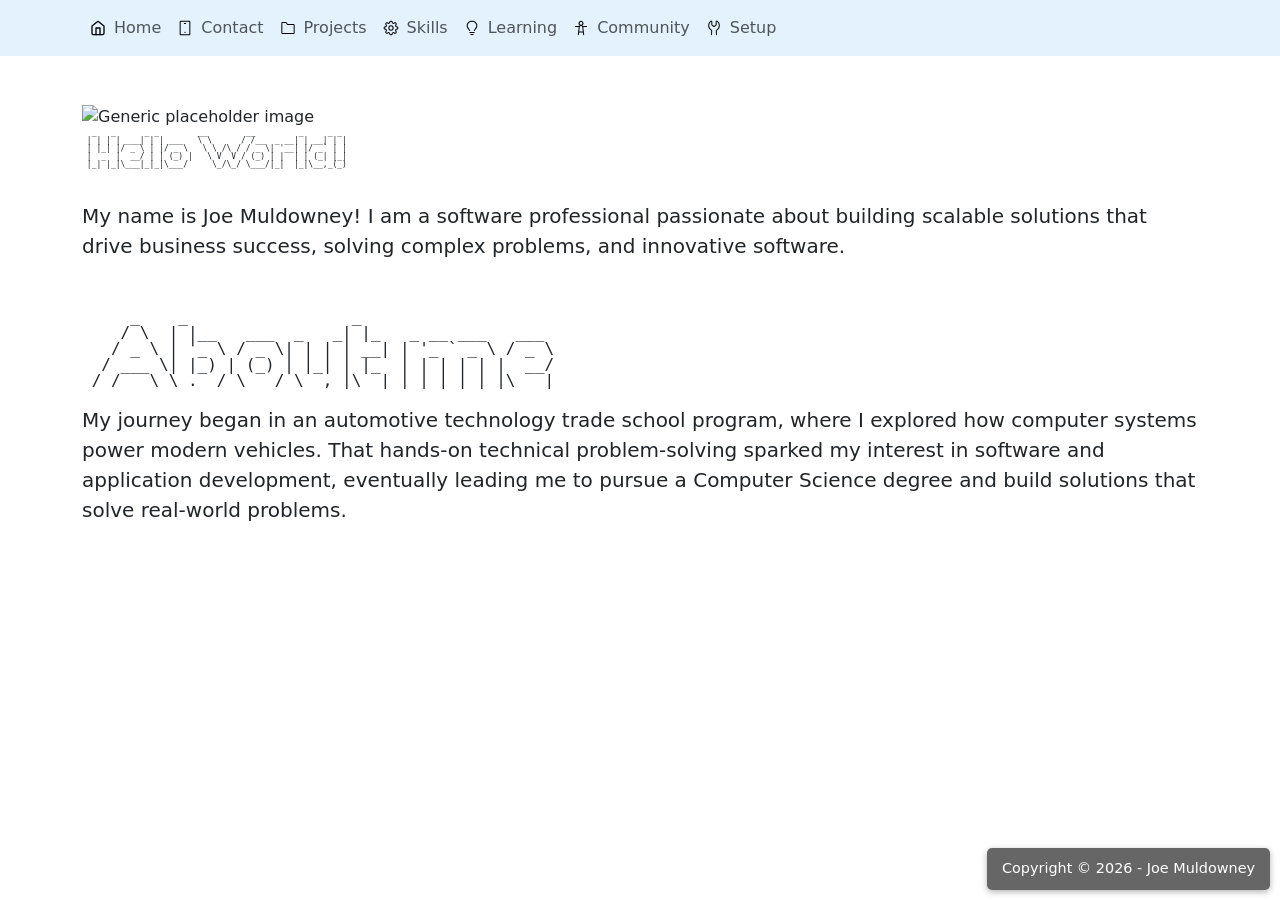
==== index.html @ 7add2e62 "adding icons" ====
<!DOCTYPE html>
<html lang="en">
<head>
  <meta charset="UTF-8">
  <meta name="viewport" content="width=device-width, initial-scale=1.0">
  <title>Homepage</title>
  <meta name="description" content="Landing page">
  <script src="https://code.jquery.com/jquery-3.7.0.min.js"></script> <!-- Added for including other html pages-->
<link href="https://cdn.jsdelivr.net/npm/bootstrap@5.0.2/dist/css/bootstrap.min.css" rel="stylesheet" integrity="sha384-EVSTQN3/azprG1Anm3QDgpJLIm9Nao0Yz1ztcQTwFspd3yD65VohhpuuCOmLASjC" crossorigin="anonymous">
 <style>
.ascii-art {
  font-family: monospace;
  font-size: clamp(6px, 1.5vw, 16px);
  line-height: 1;
  white-space: pre;
  overflow-x: auto;
}
.ascii-art-intro {
  font-family: monospace;
  font-size: clamp(4px, 1.5vw, 8px);
  line-height: 1;
  white-space: pre;
  overflow-x: auto;
}
</style> 
</head>
<body>
<nav class="navbar navbar-expand-lg navbar-light" style="background-color: #e3f2fd;">
    <div class="container">

  <button class="navbar-toggler" type="button" data-bs-toggle="collapse" data-bs-target="#navbarText" aria-controls="navbarText" aria-expanded="false" aria-label="Toggle navigation">
    <span class="navbar-toggler-icon"></span>
  </button>
  <div class="collapse navbar-collapse" id="navbarText">
<ul class="navbar-nav me-auto">
  <li class="nav-item">
<a class="nav-link d-flex align-items-center" href="index.html">
  <img src="images/icons/home.svg" alt="Home icon" width="16" height="16" class="me-2">
  Home
</a>
</li>
  <li class="nav-item">
<a class="nav-link d-flex align-items-center" href="contact.html">
  <img src="images/icons/device-mobile-24.svg" alt="Home icon" width="16" height="16" class="me-2">
  Contact
</a>
</li>
  <li class="nav-item">
<a class="nav-link d-flex align-items-center" href="projects.html">
  <img src="images/icons/file-directory-24.svg" alt="Home icon" width="16" height="16" class="me-2">
  Projects
</a>
</li>
  <li class="nav-item">
<a class="nav-link d-flex align-items-center" href="skill.html">
  <img src="images/icons/gear-24.svg" alt="Home icon" width="16" height="16" class="me-2">
  Skills
</a>
</li>
    <li class="nav-item">
<a class="nav-link d-flex align-items-center" href="learning.html">
  <img src="images/icons/light-bulb-24.svg" alt="Home icon" width="16" height="16" class="me-2">
  Learning
</a>
</li>
  <li class="nav-item">
<a class="nav-link d-flex align-items-center" href="community.html">
  <img src="images/icons/accessibility-24.svg" alt="Home icon" width="16" height="16" class="me-2">
  Community
</a>
</li>
  
    <li class="nav-item">
<a class="nav-link d-flex align-items-center" href="setup.html">
  <img src="images/icons/tools-24.svg" alt="Home icon" width="16" height="16" class="me-2">
  Setup
</a>
</li>
</ul>

  </div>
  </div>
</nav>

<div class="media mt-5">
    <div class="container">
        <img class="mr-3" src="..." alt="Generic placeholder image">
    <div class="media-body">
        <h5 class="mt-0"><pre class="ascii-art-intro" >
  _   _      _ _        __        __         _     _ _ 
 | | | | ___| | | ___   \ \      / /__  _ __| | __| | |
 | |_| |/ _ \ | |/ _ \   \ \ /\ / / _ \| '__| |/ _` | |
 |  _  |  __/ | | (_) |   \ V  V / (_) | |  | | (_| |_|
 |_| |_|\___|_|_|\___/     \_/\_/ \___/|_|  |_|\__,_(_)
                                                       
        </pre></h5>
        <p class="fs-5">My name is Joe Muldowney! I am a software professional passionate about building scalable solutions that drive business success, solving complex problems, and innovative software. </p> </div>
    </div>
</div>




<div class="container mt-5 mb-5">
    
      
<pre class="ascii-art">
     _    _                 _                    
    / \  | |__   ___  _   _| |_   _ __ ___   ___ 
   / _ \ | '_ \ / _ \| | | | __| | '_ ` _ \ / _ \
  / ___ \| |_) | (_) | |_| | |_  | | | | | |  __/
 /_/   \_\_.__/ \___/ \__,_|\__| |_| |_| |_|\___|                                                 
</pre>
<div class="row">
    <div class="col fs-5">      My journey began in an automotive technology trade school program, where I explored how computer systems power modern vehicles. 
      That hands-on technical problem-solving sparked my interest in software and application development, 
      eventually leading me to pursue a Computer Science degree and build solutions that solve real-world problems.
    </div>      
</div>
</div>





<div id="footer"></div> 

<script src="https://cdn.jsdelivr.net/npm/bootstrap@5.0.2/dist/js/bootstrap.bundle.min.js" integrity="sha384-MrcW6ZMFYlzcLA8Nl+NtUVF0sA7MsXsP1UyJoMp4YLEuNSfAP+JcXn/tWtIaxVXM" crossorigin="anonymous"></script>

<script>
  $("#footer").load("footer.html");  
</script>

  
</body>
</html>
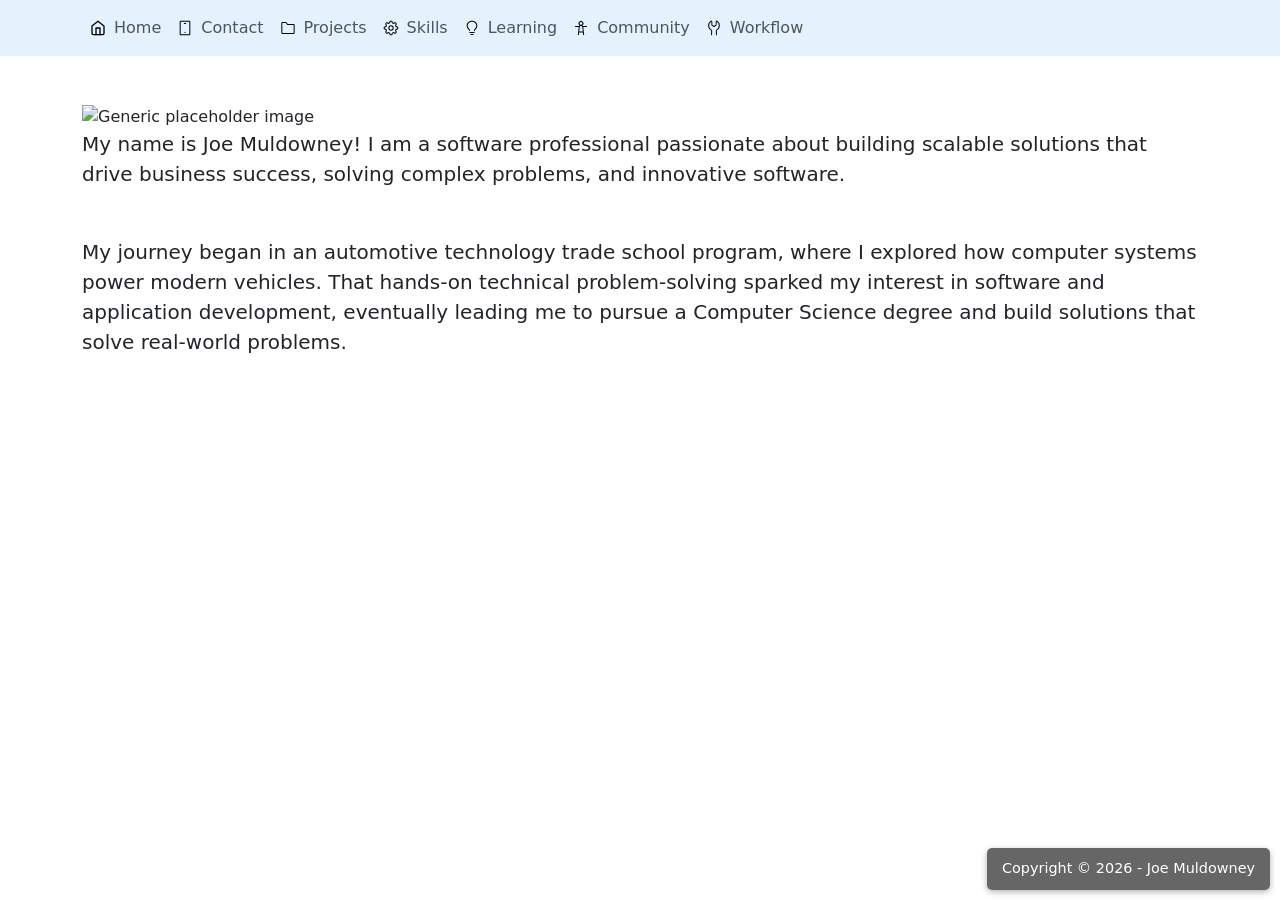
==== commit e2adae70: "removeing enviroment page" ====
--- a/index.html
+++ b/index.html
@@ -8,20 +8,7 @@
   <script src="https://code.jquery.com/jquery-3.7.0.min.js"></script> <!-- Added for including other html pages-->
 <link href="https://cdn.jsdelivr.net/npm/bootstrap@5.0.2/dist/css/bootstrap.min.css" rel="stylesheet" integrity="sha384-EVSTQN3/azprG1Anm3QDgpJLIm9Nao0Yz1ztcQTwFspd3yD65VohhpuuCOmLASjC" crossorigin="anonymous">
  <style>
-.ascii-art {
-  font-family: monospace;
-  font-size: clamp(6px, 1.5vw, 16px);
-  line-height: 1;
-  white-space: pre;
-  overflow-x: auto;
-}
-.ascii-art-intro {
-  font-family: monospace;
-  font-size: clamp(4px, 1.5vw, 8px);
-  line-height: 1;
-  white-space: pre;
-  overflow-x: auto;
-}
+
 </style> 
 </head>
 <body>
@@ -71,9 +58,9 @@
 </li>
   
     <li class="nav-item">
-<a class="nav-link d-flex align-items-center" href="setup.html">
+<a class="nav-link d-flex align-items-center" href="workflow.html">
   <img src="images/icons/tools-24.svg" alt="Home icon" width="16" height="16" class="me-2">
-  Setup
+  Workflow
 </a>
 </li>
 </ul>
@@ -86,14 +73,7 @@
     <div class="container">
         <img class="mr-3" src="..." alt="Generic placeholder image">
     <div class="media-body">
-        <h5 class="mt-0"><pre class="ascii-art-intro" >
-  _   _      _ _        __        __         _     _ _ 
- | | | | ___| | | ___   \ \      / /__  _ __| | __| | |
- | |_| |/ _ \ | |/ _ \   \ \ /\ / / _ \| '__| |/ _` | |
- |  _  |  __/ | | (_) |   \ V  V / (_) | |  | | (_| |_|
- |_| |_|\___|_|_|\___/     \_/\_/ \___/|_|  |_|\__,_(_)
-                                                       
-        </pre></h5>
+
         <p class="fs-5">My name is Joe Muldowney! I am a software professional passionate about building scalable solutions that drive business success, solving complex problems, and innovative software. </p> </div>
     </div>
 </div>
@@ -103,14 +83,7 @@
 
 <div class="container mt-5 mb-5">
     
-      
-<pre class="ascii-art">
-     _    _                 _                    
-    / \  | |__   ___  _   _| |_   _ __ ___   ___ 
-   / _ \ | '_ \ / _ \| | | | __| | '_ ` _ \ / _ \
-  / ___ \| |_) | (_) | |_| | |_  | | | | | |  __/
- /_/   \_\_.__/ \___/ \__,_|\__| |_| |_| |_|\___|                                                 
-</pre>
+
 <div class="row">
     <div class="col fs-5">      My journey began in an automotive technology trade school program, where I explored how computer systems power modern vehicles. 
       That hands-on technical problem-solving sparked my interest in software and application development, 
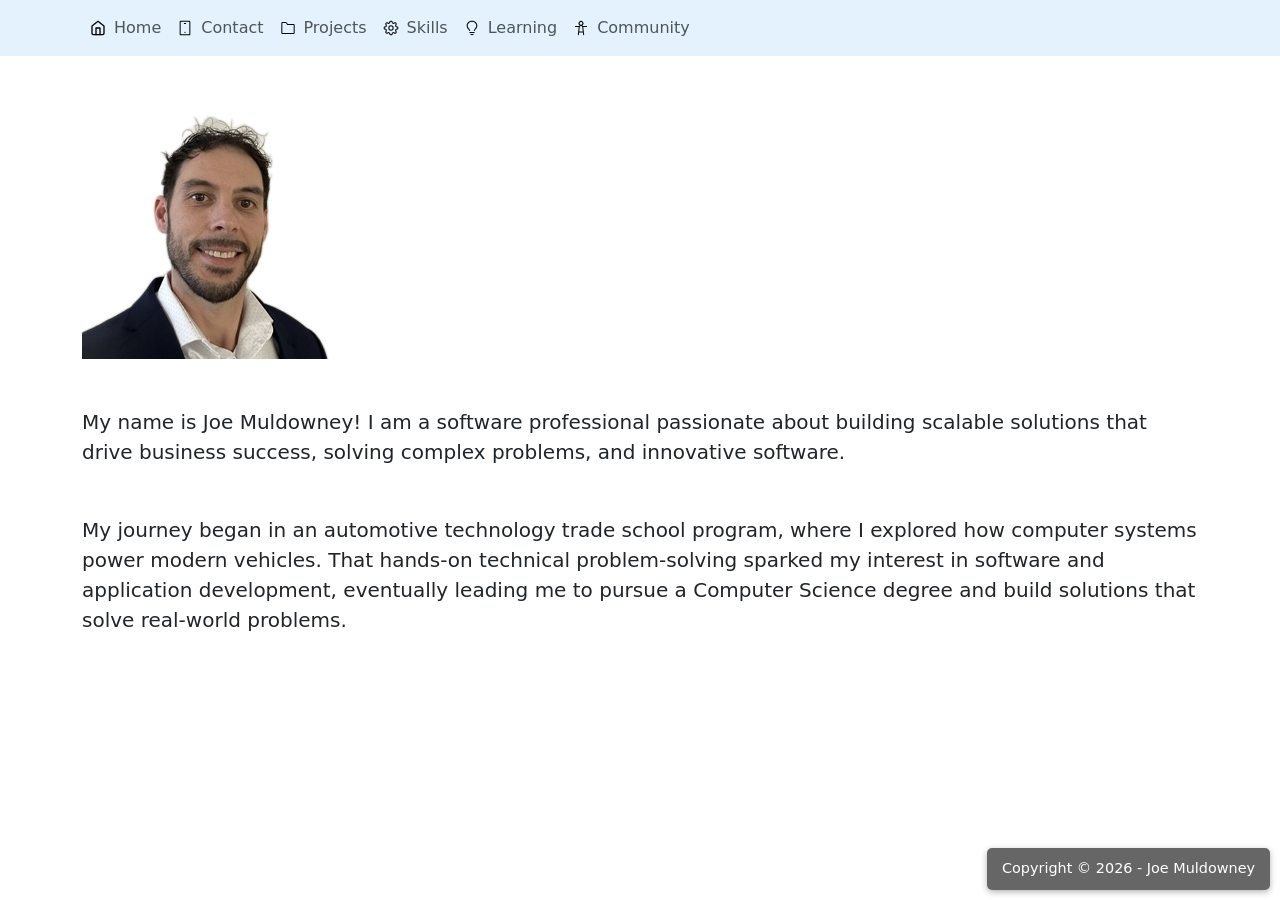
==== commit fa4b62c4: "adding photo" ====
--- a/index.html
+++ b/index.html
@@ -55,14 +55,8 @@
   <img src="images/icons/accessibility-24.svg" alt="Home icon" width="16" height="16" class="me-2">
   Community
 </a>
-</li>
-  
-    <li class="nav-item">
-<a class="nav-link d-flex align-items-center" href="workflow.html">
-  <img src="images/icons/tools-24.svg" alt="Home icon" width="16" height="16" class="me-2">
-  Workflow
-</a>
-</li>
+</li> 
+
 </ul>
 
   </div>
@@ -71,8 +65,8 @@
 
 <div class="media mt-5">
     <div class="container">
-        <img class="mr-3" src="..." alt="Generic placeholder image">
-    <div class="media-body">
+        <img class="mr-3" src="images/my-pic.png" alt="Generic placeholder image">
+    <div class="media-body mt-5">
 
         <p class="fs-5">My name is Joe Muldowney! I am a software professional passionate about building scalable solutions that drive business success, solving complex problems, and innovative software. </p> </div>
     </div>
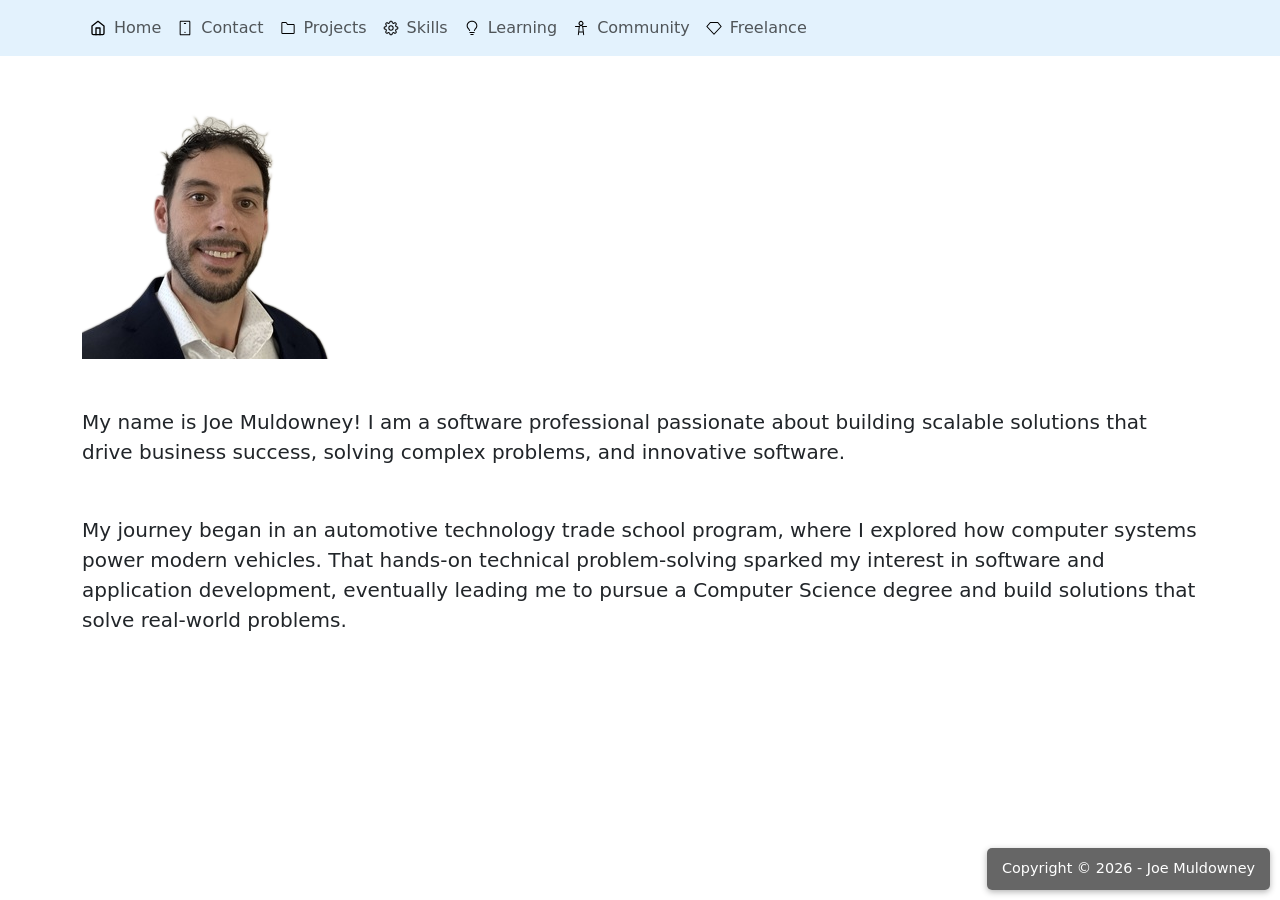
==== commit 221239bb: "Adding freelance section" ====
--- a/index.html
+++ b/index.html
@@ -55,7 +55,13 @@
   <img src="images/icons/accessibility-24.svg" alt="Home icon" width="16" height="16" class="me-2">
   Community
 </a>
-</li> 
+</li>
+  <li class="nav-item">
+<a class="nav-link d-flex align-items-center" href="freelance.html">
+  <img src="images/icons/ruby-24.svg" alt="Home icon" width="16" height="16" class="me-2">
+  Freelance
+</a>
+</li>  
 
 </ul>
 
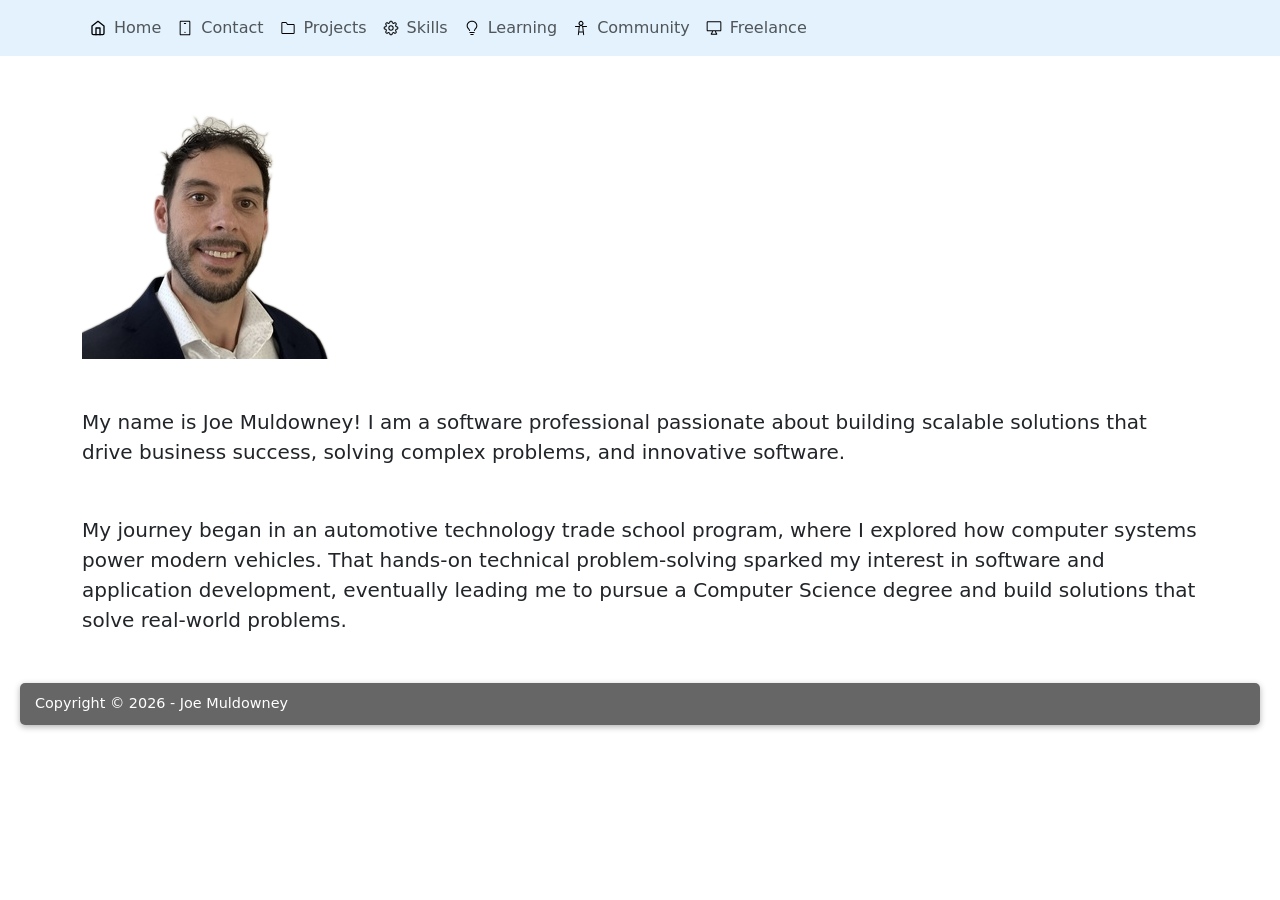
==== commit 37068e8e: "updating portfolio" ====
--- a/index.html
+++ b/index.html
@@ -3,62 +3,65 @@
 <head>
   <meta charset="UTF-8">
   <meta name="viewport" content="width=device-width, initial-scale=1.0">
-  <title>Homepage</title>
-  <meta name="description" content="Landing page">
+  <title>Joe Muldowney | Building Scalable Web & Cloud Solutions</title>
+  <link rel="icon" href="/images/icons/favicon.ico">
+  <meta name="description" content="A portfolilo for Joe Muldowney to show a range of projects from a static website to scalable cloud solutions">
+  <meta name="keywords" content="software devloper, coding, web, cloud, technology, developer, software">
+  <meta name="author" content="Joe Muldowney">
+  <link href="style.css" rel="stylesheet">
+  <link rel="stylesheet" href="https://cdn.jsdelivr.net/npm/bootstrap-icons@1.11.3/font/bootstrap-icons.min.css">
   <script src="https://code.jquery.com/jquery-3.7.0.min.js"></script> <!-- Added for including other html pages-->
 <link href="https://cdn.jsdelivr.net/npm/bootstrap@5.0.2/dist/css/bootstrap.min.css" rel="stylesheet" integrity="sha384-EVSTQN3/azprG1Anm3QDgpJLIm9Nao0Yz1ztcQTwFspd3yD65VohhpuuCOmLASjC" crossorigin="anonymous">
- <style>
 
-</style> 
 </head>
 <body>
 <nav class="navbar navbar-expand-lg navbar-light" style="background-color: #e3f2fd;">
     <div class="container">
 
-  <button class="navbar-toggler" type="button" data-bs-toggle="collapse" data-bs-target="#navbarText" aria-controls="navbarText" aria-expanded="false" aria-label="Toggle navigation">
+    <button class="navbar-toggler" type="button" data-bs-toggle="collapse" data-bs-target="#navbarText" aria-controls="navbarText" aria-expanded="false" aria-label="Toggle navigation">
     <span class="navbar-toggler-icon"></span>
   </button>
   <div class="collapse navbar-collapse" id="navbarText">
 <ul class="navbar-nav me-auto">
   <li class="nav-item">
-<a class="nav-link d-flex align-items-center" href="index.html">
+<a class="nav-link d-flex align-items-center enlarge" href="index.html">
   <img src="images/icons/home.svg" alt="Home icon" width="16" height="16" class="me-2">
   Home
 </a>
 </li>
   <li class="nav-item">
-<a class="nav-link d-flex align-items-center" href="contact.html">
+<a class="nav-link d-flex align-items-center enlarge" href="contact.html">
   <img src="images/icons/device-mobile-24.svg" alt="Home icon" width="16" height="16" class="me-2">
   Contact
 </a>
 </li>
   <li class="nav-item">
-<a class="nav-link d-flex align-items-center" href="projects.html">
+<a class="nav-link d-flex align-items-center enlarge" href="projects.html">
   <img src="images/icons/file-directory-24.svg" alt="Home icon" width="16" height="16" class="me-2">
   Projects
 </a>
 </li>
   <li class="nav-item">
-<a class="nav-link d-flex align-items-center" href="skill.html">
+<a class="nav-link d-flex align-items-center enlarge" href="skill.html">
   <img src="images/icons/gear-24.svg" alt="Home icon" width="16" height="16" class="me-2">
   Skills
 </a>
 </li>
     <li class="nav-item">
-<a class="nav-link d-flex align-items-center" href="learning.html">
+<a class="nav-link d-flex align-items-center enlarge" href="learning.html">
   <img src="images/icons/light-bulb-24.svg" alt="Home icon" width="16" height="16" class="me-2">
   Learning
 </a>
 </li>
   <li class="nav-item">
-<a class="nav-link d-flex align-items-center" href="community.html">
+<a class="nav-link d-flex align-items-center enlarge" href="community.html">
   <img src="images/icons/accessibility-24.svg" alt="Home icon" width="16" height="16" class="me-2">
   Community
 </a>
 </li>
   <li class="nav-item">
-<a class="nav-link d-flex align-items-center" href="freelance.html">
-  <img src="images/icons/ruby-24.svg" alt="Home icon" width="16" height="16" class="me-2">
+<a class="nav-link d-flex align-items-center enlarge" href="freelance.html">
+  <img src="images/icons/freelance-24.svg" alt="Home icon" width="16" height="16" class="me-2">
   Freelance
 </a>
 </li>  
@@ -69,12 +72,12 @@
   </div>
 </nav>
 
-<div class="media mt-5">
+<div class="mt-5">
     <div class="container">
-        <img class="mr-3" src="images/my-pic.png" alt="Generic placeholder image">
+        <img class="mr-3" src="images/my-pic.png" alt="image of myself">
     <div class="media-body mt-5">
 
-        <p class="fs-5">My name is Joe Muldowney! I am a software professional passionate about building scalable solutions that drive business success, solving complex problems, and innovative software. </p> </div>
+        <p class="lead">My name is Joe Muldowney! I am a software professional passionate about building scalable solutions that drive business success, solving complex problems, and innovative software. </p> </div>
     </div>
 </div>
 
@@ -84,13 +87,18 @@
 <div class="container mt-5 mb-5">
     
 
-<div class="row">
-    <div class="col fs-5">      My journey began in an automotive technology trade school program, where I explored how computer systems power modern vehicles. 
+
+    <div class="lead">My journey began in an automotive technology trade school program, where I explored how computer systems power modern vehicles. 
       That hands-on technical problem-solving sparked my interest in software and application development, 
       eventually leading me to pursue a Computer Science degree and build solutions that solve real-world problems.
-    </div>      
+    </div> 
+
+
+
 </div>
-</div>
+
+
+
 
 
 
@@ -102,6 +110,7 @@
 
 <script>
   $("#footer").load("footer.html");  
+
 </script>
 
   
--- a/style.css
+++ b/style.css
@@ -0,0 +1,26 @@
+.carousel-control-prev-icon,
+.carousel-control-next-icon {
+    filter: invert(1);
+}
+
+.skill-box {
+  transition: all 0.2s ease-in-out;
+}
+
+.skill-box:hover {
+  transform: translateY(-4px);
+  box-shadow: 0 .5rem 1rem rgba(0,0,0,.15);
+}
+
+.enlarge{
+
+}
+
+.enlarge:hover{
+    transform: scale(1.1);
+}
+html, body {
+  height: auto !important;
+  overflow-y: auto !important;
+  position: static !important;
+}
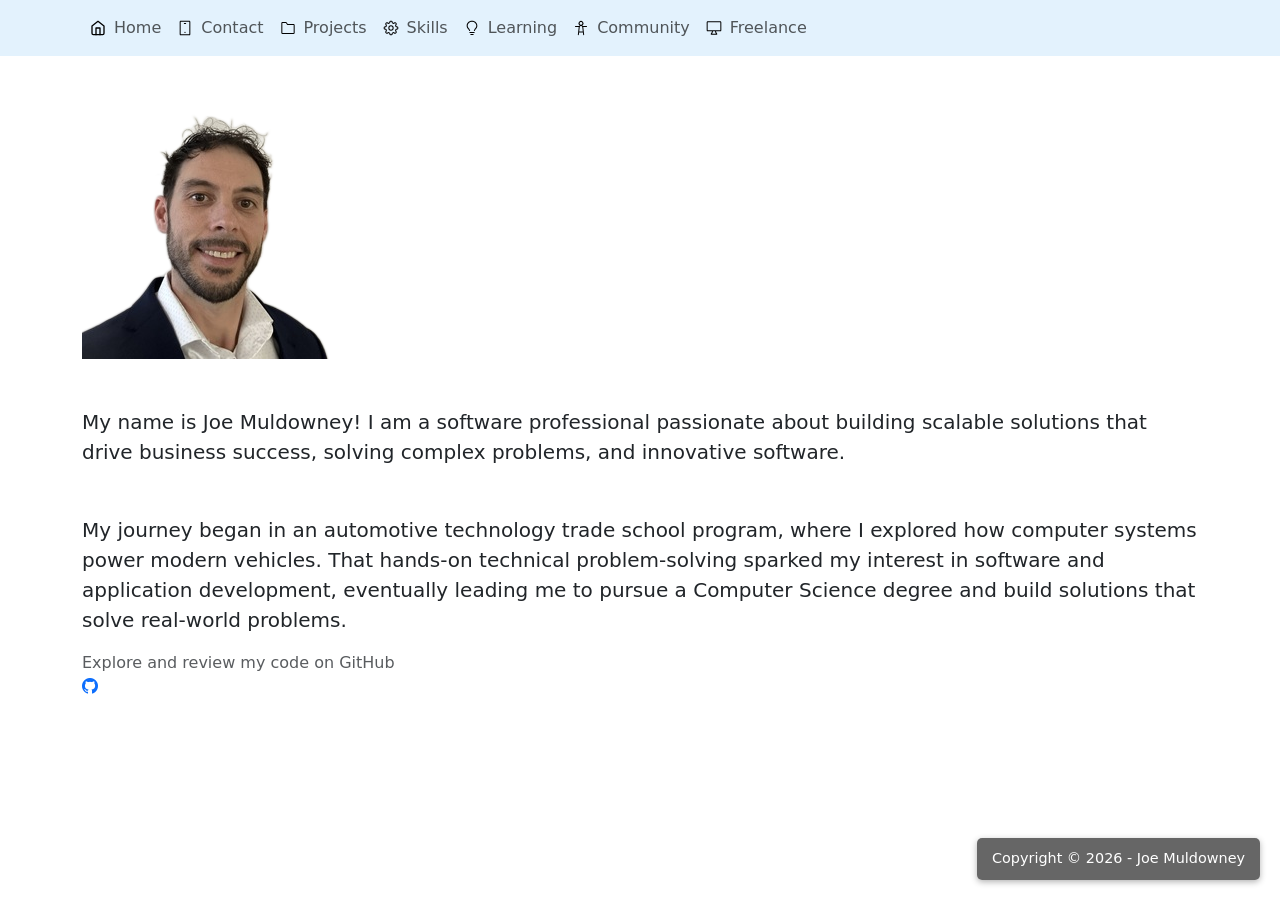
==== commit a6794eee: "updated contact page and freelance page" ====
--- a/index.html
+++ b/index.html
@@ -72,7 +72,7 @@
   </div>
 </nav>
 
-<div class="mt-5">
+<div class="media mt-5">
     <div class="container">
         <img class="mr-3" src="images/my-pic.png" alt="image of myself">
     <div class="media-body mt-5">
@@ -93,7 +93,12 @@
       eventually leading me to pursue a Computer Science degree and build solutions that solve real-world problems.
     </div> 
 
-
+            <div class="mt-3 text-muted">
+              Explore and review my code on GitHub
+            </div>
+            <a href="https://github.com/JOeMuldowney" target="_blank" rel="noopener noreferrer" class="text-blue">
+                <i class="bi bi-github"></i>
+            </a>
 
 </div>
 
@@ -108,11 +113,11 @@
 
 <script src="https://cdn.jsdelivr.net/npm/bootstrap@5.0.2/dist/js/bootstrap.bundle.min.js" integrity="sha384-MrcW6ZMFYlzcLA8Nl+NtUVF0sA7MsXsP1UyJoMp4YLEuNSfAP+JcXn/tWtIaxVXM" crossorigin="anonymous"></script>
 
+
 <script>
   $("#footer").load("footer.html");  
 
 </script>
-
   
 </body>
 </html>
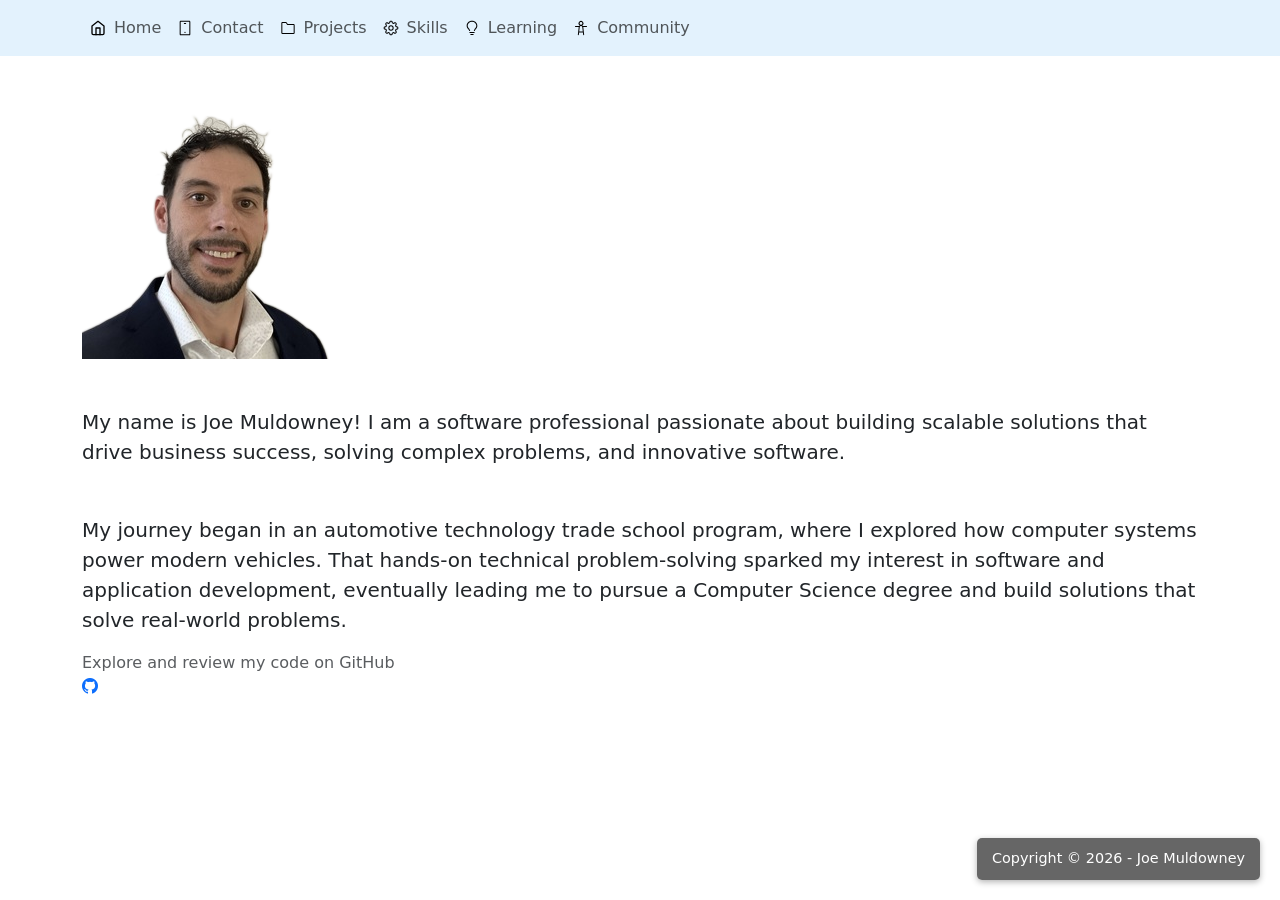
==== commit 17c9321a: "Updating projects, communities, and navbar" ====
--- a/index.html
+++ b/index.html
@@ -59,12 +59,12 @@
   Community
 </a>
 </li>
-  <li class="nav-item">
+  <!-- <li class="nav-item">
 <a class="nav-link d-flex align-items-center enlarge" href="freelance.html">
   <img src="images/icons/freelance-24.svg" alt="Home icon" width="16" height="16" class="me-2">
   Freelance
 </a>
-</li>  
+</li>   -->
 
 </ul>
 
